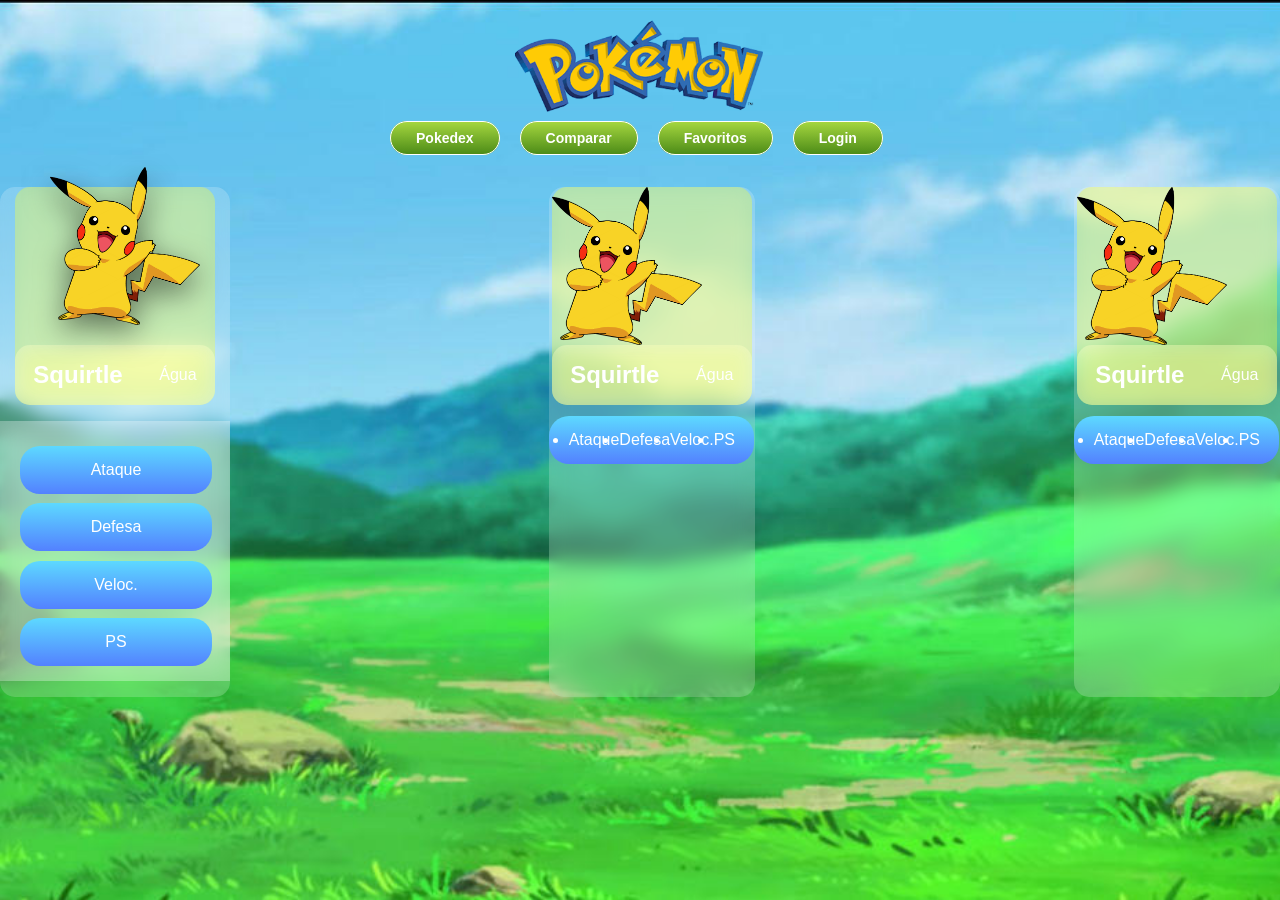
==== compare.html @ a5d7fc9e "LUCAS MARI" ====
<!DOCTYPE html>
<html lang="pt-BR">
<head>
    <meta charset="UTF-8">
    <meta name="viewport" content="width=device-width, initial-scale=1.0">
    <title>Compare</title>
    <link rel="stylesheet" href="style.css">
    <link rel="stylesheet" href="assets/css/compare.css">
</head>
<body>
    
    <header>
        <nav>
            <div class="logo">
                <img src="assets/logo-pokedex.png" alt="Logo" width="50%">
            </div>
            <ul>
                <li><a href="pokedex-main/mainpage.html" class="btn-nav">Pokedex</a></li>
                <li><a href="compare.html" class="btn-nav">Comparar</a></li>
                <li><a href="#" class="btn-nav">Favoritos</a></li>
                <li><a href="#" class="btn-nav">Login</a></li>
            </ul>
        </nav>
    </header>

    <section class="card-add-content">

<!--card 1-->
        <div class="card-add">
            <div class="card-add-head">
                <img class="card-img" src="assets/img/pikachu.png" alt="pikachu" width="150px">

                <div class="card-add-head-title">
                    <h2>Squirtle</h2>
                    <p>Água</p>
                </div>            
            </div>

            <ul class="card-add-info-content">
                <li class="card-add-info">Ataque</li>
                <li class="card-add-info">Defesa</li>
                <li class="card-add-info">Veloc.</li>
                <li class="card-add-info">PS</li>
            </ul>

        </div>

<!--card 2-->
        <div class="card-add">
            <div class="card-add-head">
                <img class="pokemon" src="assets/img/pikachu.png" alt="pikachu" width="150px">

                <div class="card-add-head-title">
                    <h2>Squirtle</h2>
                    <p>Água</p>
                </div>            
            </div>

            <ul class="card-add-info">
                <li>Ataque</li>
                <li>Defesa</li>
                <li>Veloc.</li>
                <li>PS</li>
            </ul>            
        </div>

<!--card 3-->
        <div class="card-add">
            <div class="card-add-head">
                <img src="assets/img/pikachu.png" alt="pikachu" width="150px">

                <div class="card-add-head-title">
                    <h2>Squirtle</h2>
                    <p>Água</p>
                </div>            
            </div>

            <ul class="card-add-info">
                <li>Ataque</li>
                <li>Defesa</li>
                <li>Veloc.</li>
                <li>PS</li>
            </ul>            
        </div>

    </section>

</body>
</html>
---- style.css ----
body {
    margin: 0;
    font-family: 'Arial', sans-serif;
    background: url('assets/background-pokedex.jpg') no-repeat center center fixed;
    background-size: cover;
    color: white;
}

header {
    display: flex;
    flex-direction: column;
    justify-content: center;
    align-items: center;
    padding: 20px 0px;
    width: 100%;
    position: relative; 
    z-index: 100;
}

.nav {
    display: flex;
    justify-content: center;
    width: 100%;    
}

.logo {
    width: 500px; 
    height: auto;
    margin-bottom: 15px;
    display: flex;
    justify-content: center;
}

nav ul {
    display: flex;
    flex-direction: row;
    list-style: none;
    gap: 20px; 
    margin: 0;
    padding: 0;
}

.btn-nav {
    text-decoration: none;
    color: white;
    background: linear-gradient(to bottom, #a5d63f, #4d8c18);
    padding: 8px 25px;
    border-radius: 20px;
    border: 1px solid #fff;
    font-weight: bold;
    font-size: 14px;
}

.btn-nav:hover {
    transform: scale(1.1); 
    filter: brightness(1.2);
    box-shadow: 0 6px 20px rgba(0, 0, 0, 0.4);
}

.hero-banner {
    display: flex;
    justify-content: space-between;
    align-items: center;
    background: rgba(255, 255, 255, 0.2);
    backdrop-filter: blur(10px);
    margin: 20px auto;
    width: 70%;
    border-radius: 50px;
    padding: 30px 40px;
    border: 1px solid rgba(255, 255, 255, 0.3);
    position: relative;
}

.hero-content h1 {
    flex: 1;
    font-size: 60px;
    line-height: 1.1;
    text-shadow: 2px 2px 4px rgba(0,0,0,0.5);
    margin-left: 10px;
    margin-top: 10px;
    margin-bottom: 20px;
    text-align: left;
}

.hero-content p {
    flex: 1;
    font-size: 20px;
    line-height: 1.1;
    text-shadow: 2px 2px 4px rgba(0,0,0,0.5);
    margin-left: 10px;
    margin-top: 10px;
    margin-bottom: 20px;
    text-align: left;
}

.hero-content span {
    color: #ffcb05;
    display: block;
}

.btn-start {
    border: 1px solid white;
    background: linear-gradient(to bottom, #a5d63f 0%, #4d8c18 100%);
    color: white; 
    padding: 15px 40px;
    border-radius: 30px; 
    font-weight: bold; 
    text-transform: uppercase; 
    font-size: 16px; 
    cursor: pointer; 
    box-shadow: 0 4px 15px rgba(0, 0, 0, 0.3);
}

.btn-start:hover {
    transform: scale(1.1); 
    filter: brightness(1.2);
    box-shadow: 0 6px 20px rgba(0, 0, 0, 0.4);
}

.hero-image img {
    width: 550px;
    position: absolute;
    bottom: -40px;
    right: 10px;
    filter: drop-shadow(5px 5px 15px rgba(0,0,0,0.5));
}

.destaques h2 {
    color: white; 
    font-family:Verdana, Geneva, Tahoma, sans-serif;
    font-size: 2rem; 
    font-weight: 1000; 
    text-align: left;
    margin-left: 200px;
    margin-top: 0px;
    margin-bottom: 5px;
    text-shadow: 2px 2px 4px rgba(0, 0, 0, 0.5);
    letter-spacing: 1px;
    padding: 40px 80px;
}

 .pokemon-container {
    display: flex;
    flex-direction: row;
    flex-wrap: nowrap;    
    overflow-x: hidden;   
    scroll-behavior: smooth;
    gap: 10px;        
    padding: 40px 10px 20px 10px; 
    width: 100%;
}

.pokemon-item {
    flex: 0 0 calc(33.333% - 7px); 
    min-width: 250px;
    position: relative;
    width: 250px;
    height: 180px;
    margin-bottom: 20px;
}

.pokemon-item .pokemon-over {
    width: 170px;
    position: absolute;
    top: -55px; 
    left: 50%;
    transform: translateX(-50%); 
    z-index: 10;
    filter: drop-shadow(0 10px 15px rgba(0, 0, 0, 0.526));
    transition: transform 0.3s ease;
}

.pokemon-card {
    position: absolute;
    bottom: 0;
    width: 100%;
    height: 100%;
    border-radius: 25px;
    overflow: hidden; 
    display: flex;
    flex-direction: column;
    justify-content: flex-end;
}

.card-info {
    background: rgba(255, 255, 255, 0.25);
    backdrop-filter: blur(12px);
    -webkit-backdrop-filter: blur(12px);
    padding: 15px 20px;
}

.nome-id-row {
    display: flex;
    justify-content: space-between;
    align-items: center;
    margin-bottom: 8px;
}

.nome-id-row h3 {
    margin: 0;
    color: white;
    font-size: 1.2rem;
    font-weight: bold;
}

.nome-id-row span {
    color: rgba(255, 255, 255, 0.7);
    font-size: 0.9rem;
}

.tipo-badge {
    background: rgba(239, 239, 239, 0.384);
    border-radius: 7px;
    padding: 3px 15px;
    color: white;
    font-size: 1rem;
    text-transform: lowercase;
}

.pokemon-item:hover .pokemon-over {
    transform: translateX(-50%) translateY(-5px) scale(1.05);
}

.carousel-container {
    position: relative;
    max-width: 1000px; 
    margin: 0 auto;
    display: flex;
    align-items: center;
    justify-content: center;
}

.pokemon-container {
    display: flex;
    flex-direction: row;
    flex-wrap: nowrap;
    overflow-x: hidden; 
    scroll-behavior: smooth;
    gap: 15px; 
    padding: 50px 10px 40px 10px; 
    width: 100%;
}

.pokemon-container::-webkit-scrollbar {
    display: none;
}
.pokemon-container {
    -ms-overflow-style: none;  
    scrollbar-width: none;  
}

.arrow-btn {
    position: absolute;
    top: 60%; 
    transform: translateY(-50%);
    background: rgba(255, 255, 255, 0.3); 
    backdrop-filter: blur(5px);
    -webkit-backdrop-filter: blur(5px);
    border: 1px solid rgba(255, 255, 255, 0.4);
    border-radius: 50%; 
    width: 45px;
    height: 45px;
    cursor: pointer;
    z-index: 1000;
    display: flex;
    align-items: center;
    justify-content: center;
    color: white;
    font-size: 18px;
    transition: all 0.3s ease;
    box-shadow: 0 4px 15px rgba(0, 0, 0, 0.2);
}

.arrow-btn:hover {
    background: rgba(255, 255, 255, 0.6);
    transform: translateY(-50%) scale(1.1); 
    color: #4d8c18; 
    box-shadow: 0 6px 20px rgba(0, 0, 0, 0.4);
}

.arrow-btn:active {
    transform: translateY(-50%) scale(0.95);
}

.arrow-btn.left {
    left: -55px; 
}

.arrow-btn.right {
    right: -55px; 
}

.bubbles-container {
    position: fixed;
    top: 0;
    left: 0;
    width: 100%;
    height: 100%;
    z-index: -1; 
    overflow: hidden;
    pointer-events: none; 
}

.bubble {
    position: absolute;
    bottom: -100px;
    background: rgba(255, 255, 255, 0.25); 
    border: 2px solid rgba(255, 255, 255, 0.4); 
    border-radius: 50%;
    box-shadow: inset 0 0 15px rgba(255, 255, 255, 0.5), 
                0 0 10px rgba(255, 255, 255, 0.2);
    animation: floatUp 10s infinite ease-in-out;
}

/* Adicionando o brilho (ponto de luz) dentro da bolha */
.bubble::after {
    content: "";
    position: absolute;
    top: 15%;
    left: 15%;
    width: 25%;
    height: 25%;
    background: rgba(255, 255, 255, 0.6); /* Brilho branco */
    border-radius: 50%;
    filter: blur(1px);
}

/* Criando variações de tamanho e posição para cada bolha */
.bubble:nth-child(1) { width: 40px; height: 40px; left: 10%; animation-duration: 8s; }
.bubble:nth-child(2) { width: 80px; height: 80px; left: 20%; animation-duration: 12s; animation-delay: 2s; }
.bubble:nth-child(3) { width: 50px; height: 50px; left: 35%; animation-duration: 10s; animation-delay: 4s; }
.bubble:nth-child(4) { width: 90px; height: 90px; left: 50%; animation-duration: 15s; }
.bubble:nth-child(5) { width: 30px; height: 30px; left: 65%; animation-duration: 7s; animation-delay: 1s; }
.bubble:nth-child(6) { width: 70px; height: 70px; left: 80%; animation-duration: 11s; animation-delay: 3s; }
.bubble:nth-child(7) { width: 45px; height: 45px; left: 90%; animation-duration: 9s; }
.bubble:nth-child(8) { width: 100px; height: 100px; left: 15%; animation-duration: 14s; animation-delay: 5s; }

/* A Animação de Flutuar */
@keyframes floatUp {
    0% {
        transform: translateY(0) translateX(0) scale(1);
        opacity: 0;
    }
    10% {
        opacity: 1;
    }
    50% {
        /* Oscilação lateral no meio do caminho */
        transform: translateY(-50vh) translateX(50px) scale(1.1);
    }
    100% {
        /* Sobe até o topo e desaparece */
        transform: translateY(-110vh) translateX(-20px) scale(1);
        opacity: 0;
    }
}

/* Container das Pokébolas (Fundo) */
.pokeballs-container {
    position: fixed;
    top: 0;
    left: 0;
    width: 100%;
    height: 100%;
    z-index: -2; /* Fica atrás das bolhas (-1) e do conteúdo */
    pointer-events: none;
    overflow: hidden;
}

/* Estilo Base da Pokébola */
.pokeball {
    position: absolute;
    background-image: url('assets/Pokebola.png');
    background-size: contain;
    background-repeat: no-repeat;
    z-index: -2;
    animation: floatPokeball 20s infinite linear;
}

.p-1 { width: 60px; height: 60px; top: 10%; right: 15%; opacity: 1; filter: blur(1px); animation-duration: 22s; }
.p-2 { width: 150px; height: 150px; bottom: 5%; left: 10%; opacity: 1; filter: blur(5px); animation-duration: 35s; }
.p-3 { width: 80px; height: 80px; top: 40%; left: 5%; opacity: 1; filter: blur(2px); animation-duration: 28s; }
.p-4 { width: 40px; height: 40px; top: 5%; left: 30%; opacity: 1; animation-duration: 15s; }
.p-5 { width: 90px; height: 90px; top: 25%; right: 5%; opacity: 1; filter: blur(3px); animation-duration: 32s; }
.p-6 { width: 70px; height: 70px; bottom: 20%; right: 10%; opacity: 1; filter: blur(1px); animation-duration: 20s; }
.p-7 { width: 50px; height: 50px; bottom: 15%; left: 45%; opacity: 1; animation-duration: 25s; }
.p-8 { width: 30px; height: 30px; top: 50%; right: 40%; opacity: 1; animation-duration: 12s; }

/* Animação de Movimento e Rotação */
@keyframes floatPokeball {
    0% {
        transform: translate(0, 0) rotate(0deg);
    }
    33% {
        transform: translate(30px, -50px) rotate(120deg);
    }
    66% {
        transform: translate(-20px, -20px) rotate(240deg);
    }
    100% {
        transform: translate(0, 0) rotate(360deg);
    }
}
---- assets/css/compare.css ----
.card-add-content{
    display: flex;
    min-width: 100px;
    min-height: 200px;
    justify-content: space-between;
    justify-self: center;
    gap: 50px;
}

.card-add{
    background: rgba(255, 255, 255, 0.2);
    backdrop-filter: blur(10px);
    min-width: 200px;
    border-radius: 15px;
    margin-top: 20px;
    display: flex;
    flex-direction: column;
    align-items: center;
}

.card-add-head{
    display: flex;
    flex-direction: column;
    min-width: 200px;
    min-height: 150px;
    max-height: 50%;
    border-radius: 15px;
    background: rgba(243, 255, 21, 0.3);
    backdrop-filter: blur(10px);
    
}

.card-img {
    flex: 0 0 calc(33.333% - 7px); 
    position: relative;
    top: -20px; 
    left:110px;
    transform: translateX(-50%); 
    z-index: 10;
    filter: drop-shadow(0 10px 15px rgba(0, 0, 0, 0.526));
    transition: transform 0.3s ease;
}

.card-add-head-title{
    background: rgba(255, 255, 255, 0.3);
    backdrop-filter: blur(10px);
    border-radius: 15px;
    max-height: 60px;
    display: flex;
    justify-content: space-around;
    align-items: center;
}
.card-add-info-content{
    background: rgba(255, 255, 255, 0.25);
    backdrop-filter: blur(12px);
    -webkit-backdrop-filter: blur(12px);
    padding: 15px 20px;
}

.card-add-info{
    display: flex;
    justify-content: center;
    margin-top: 5%;
    padding: 15px 20px;
    background: linear-gradient(#5dd9ff, #5381ff);
    width: 80%;
    min-width: 150px;
    border-radius: 20px;
}
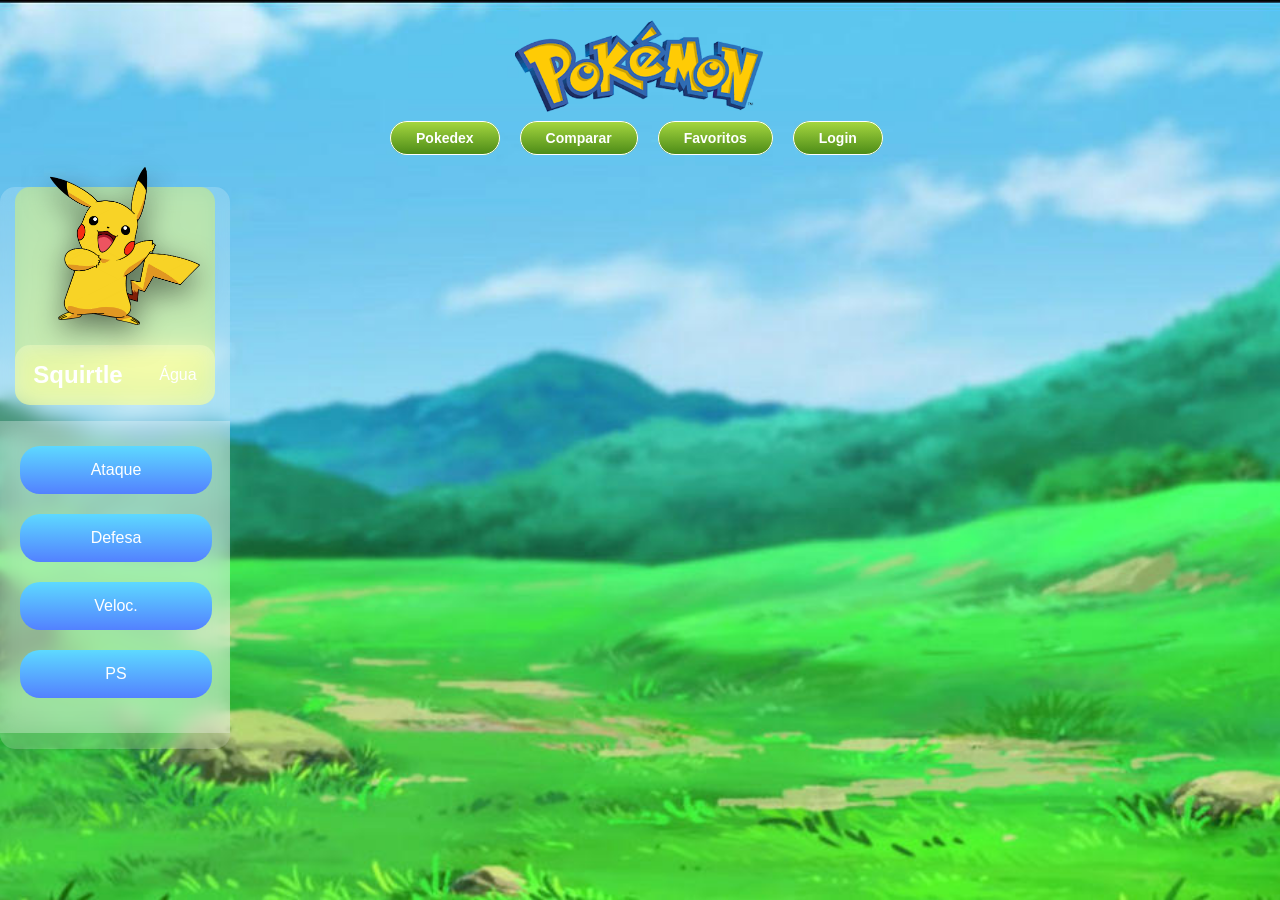
==== commit b334fa5b: "Merge branch 'main' of https://github.com/marifzf/POKEDEX" ====
--- a/compare.html
+++ b/compare.html
@@ -45,7 +45,7 @@
 
         </div>
 
-<!--card 2-->
+<!--card 2
         <div class="card-add">
             <div class="card-add-head">
                 <img class="pokemon" src="assets/img/pikachu.png" alt="pikachu" width="150px">
@@ -56,15 +56,15 @@
                 </div>            
             </div>
 
-            <ul class="card-add-info">
-                <li>Ataque</li>
-                <li>Defesa</li>
-                <li>Veloc.</li>
-                <li>PS</li>
+            <ul class="card-add-info-content">
+                <li class="card-add-info">Ataque</li>
+                <li class="card-add-info">Defesa</li>
+                <li class="card-add-info">Veloc.</li>
+                <li class="card-add-info">PS</li>
             </ul>            
         </div>
 
-<!--card 3-->
+card 3
         <div class="card-add">
             <div class="card-add-head">
                 <img src="assets/img/pikachu.png" alt="pikachu" width="150px">
@@ -75,13 +75,14 @@
                 </div>            
             </div>
 
-            <ul class="card-add-info">
-                <li>Ataque</li>
-                <li>Defesa</li>
-                <li>Veloc.</li>
-                <li>PS</li>
+            <ul class="card-add-info-content">
+                <li class="card-add-info">Ataque</li>
+                <li class="card-add-info">Defesa</li>
+                <li class="card-add-info">Veloc.</li>
+                <li class="card-add-info">PS</li>
             </ul>            
         </div>
+    -->
 
     </section>
 
--- a/assets/css/compare.css
+++ b/assets/css/compare.css
@@ -45,6 +45,7 @@
     background: rgba(255, 255, 255, 0.3);
     backdrop-filter: blur(10px);
     border-radius: 15px;
+    bottom: auto;
     max-height: 60px;
     display: flex;
     justify-content: space-around;
@@ -66,4 +67,9 @@
     width: 80%;
     min-width: 150px;
     border-radius: 20px;
+    margin-bottom: 20px;
+}
+
+.pokemon{
+    margin-top: -20px;
 }
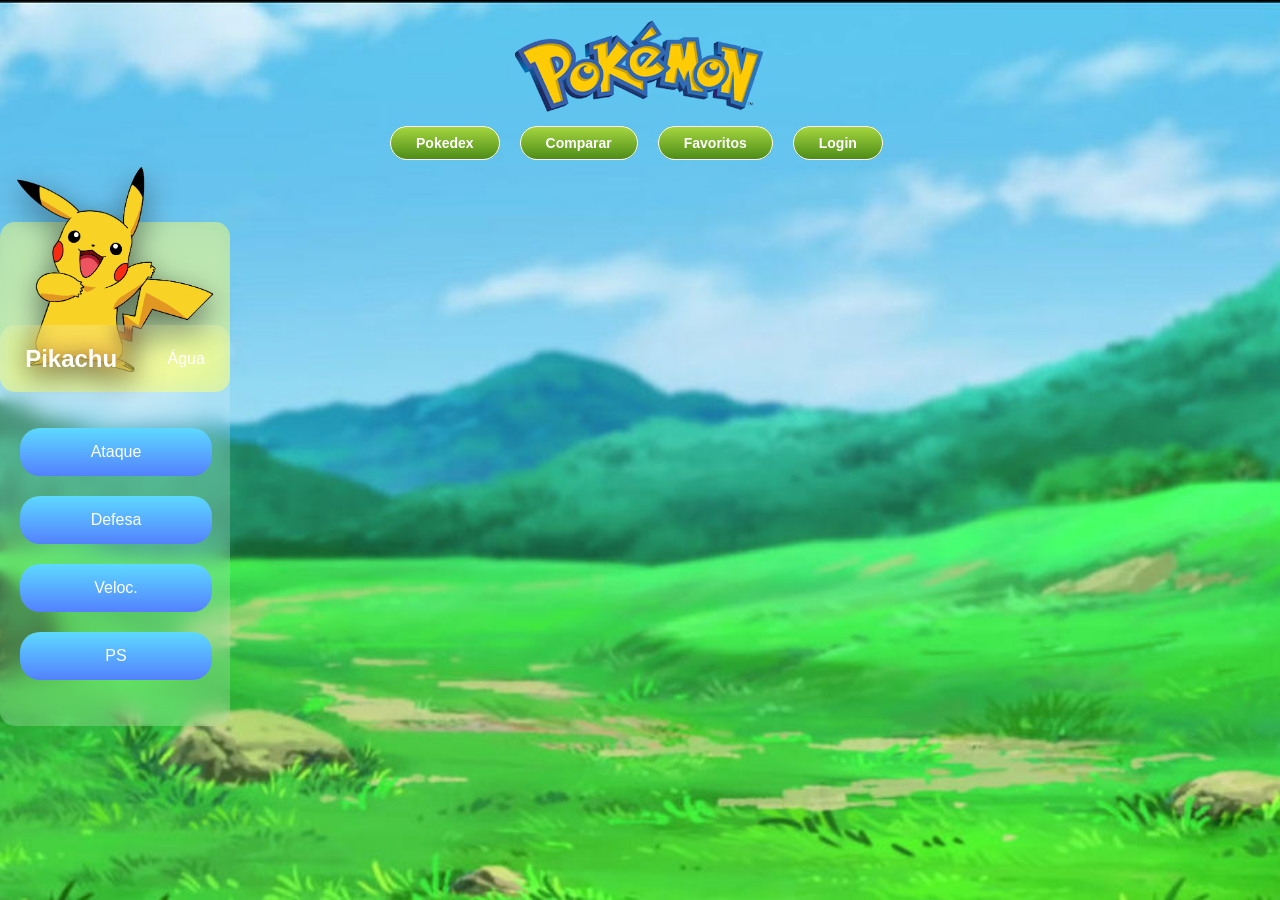
==== commit bdd280cd: "Update card details in compare.html: change Pokémon name from Squirtle to Pikachu and remove width a" ====
--- a/compare.html
+++ b/compare.html
@@ -28,10 +28,10 @@
 <!--card 1-->
         <div class="card-add">
             <div class="card-add-head">
-                <img class="card-img" src="assets/img/pikachu.png" alt="pikachu" width="150px">
+                <img class="card-img" src="assets/img/pikachu.png" alt="pikachu">
 
                 <div class="card-add-head-title">
-                    <h2>Squirtle</h2>
+                    <h2>Pikachu</h2>
                     <p>Água</p>
                 </div>            
             </div>
--- a/assets/css/compare.css
+++ b/assets/css/compare.css
@@ -1,10 +1,10 @@
 .card-add-content{
+    margin-top: 30px;
     display: flex;
     min-width: 100px;
     min-height: 200px;
     justify-content: space-between;
     justify-self: center;
-    gap: 50px;
 }
 
 .card-add{
@@ -19,11 +19,12 @@
 }
 
 .card-add-head{
+    position: relative;
     display: flex;
     flex-direction: column;
     min-width: 200px;
-    min-height: 150px;
-    max-height: 50%;
+    height: 170px;
+    width: 100%;
     border-radius: 15px;
     background: rgba(243, 255, 21, 0.3);
     backdrop-filter: blur(10px);
@@ -31,31 +32,31 @@
 }
 
 .card-img {
+    position: absolute;
+    bottom: 20px;
     flex: 0 0 calc(33.333% - 7px); 
-    position: relative;
-    top: -20px; 
-    left:110px;
-    transform: translateX(-50%); 
+    left:50%;
+    transform: translateX(-50%);    
+    width: 85%;
     z-index: 10;
     filter: drop-shadow(0 10px 15px rgba(0, 0, 0, 0.526));
     transition: transform 0.3s ease;
 }
 
 .card-add-head-title{
-    background: rgba(255, 255, 255, 0.3);
+    position: absolute;
+    bottom: 0px;
+    z-index: 20;
+    background: rgba(255, 255, 255, 0.2);
     backdrop-filter: blur(10px);
     border-radius: 15px;
-    bottom: auto;
-    max-height: 60px;
+    width: 100%;
     display: flex;
     justify-content: space-around;
     align-items: center;
 }
 .card-add-info-content{
-    background: rgba(255, 255, 255, 0.25);
-    backdrop-filter: blur(12px);
-    -webkit-backdrop-filter: blur(12px);
-    padding: 15px 20px;
+    padding: 10px 20px;
 }
 
 .card-add-info{
@@ -72,4 +73,133 @@
 
 .pokemon{
     margin-top: -20px;
+}
+
+
+/* CONTAINER PRINCIPAL */
+.container {
+  width: 90%;
+  max-width: 1200px;
+  text-align: center;
+}
+
+/* LOGO */
+.logo {
+  font-size: 48px;
+  font-weight: bold;
+  color: #ffcb05;
+  text-shadow: 2px 2px #2a75bb;
+  margin-bottom: 20px;
+}
+
+/* MENU */
+.menu {
+  display: flex;
+  justify-content: center;
+  gap: 15px;
+  margin-bottom: 30px;
+}
+
+.menu button {
+  background: linear-gradient(145deg, #7ed957, #4caf50);
+  border: none;
+  padding: 10px 20px;
+  border-radius: 20px;
+  color: white;
+  cursor: pointer;
+  font-weight: bold;
+  box-shadow: 0 4px 10px rgba(0,0,0,0.2);
+  transition: 0.3s;
+}
+
+.menu button:hover {
+  transform: scale(1.05);
+}
+
+/* GRID DE CARDS */
+.cards {
+  display: flex;
+  gap: 20px;
+  justify-content: center;
+}
+
+/* CARD BASE */
+.card {
+  width: 250px;
+  height: 400px;
+  border-radius: 20px;
+  backdrop-filter: blur(10px);
+  background: rgba(255, 255, 255, 0.2);
+  box-shadow: 0 8px 30px rgba(0,0,0,0.2);
+  padding: 15px;
+  position: relative;
+  display: flex;
+  flex-direction: column;
+  justify-content: space-between;
+}
+
+/* CARD TRANSPARENTE (VAZIO) */
+.card.empty {
+  justify-content: center;
+  align-items: center;
+}
+
+.card.empty::before {
+  content: "+";
+  font-size: 50px;
+  color: rgba(255,255,255,0.6);
+}
+
+/* HEADER DO POKEMON */
+.pokemon-header {
+  display: flex;
+  align-items: center;
+  gap: 10px;
+}
+
+.pokemon-header img {
+  width: 80px;
+}
+
+.pokemon-info {
+  text-align: left;
+}
+
+.pokemon-info h3 {
+  color: white;
+}
+
+.type {
+  background: rgba(0,0,0,0.3);
+  padding: 3px 10px;
+  border-radius: 10px;
+  font-size: 12px;
+  color: white;
+}
+
+/* STATS */
+.stats {
+  display: flex;
+  flex-direction: column;
+  gap: 10px;
+}
+
+.stat {
+  background: linear-gradient(145deg, #00c6ff, #0072ff);
+  padding: 8px;
+  border-radius: 20px;
+  color: white;
+  font-size: 14px;
+  display: flex;
+  justify-content: space-between;
+}
+
+/* EFEITO DE VIDRO */
+.card::after {
+  content: "";
+  position: absolute;
+  inset: 0;
+  border-radius: 20px;
+  background: rgba(255,255,255,0.1);
+  pointer-events: none;
 }
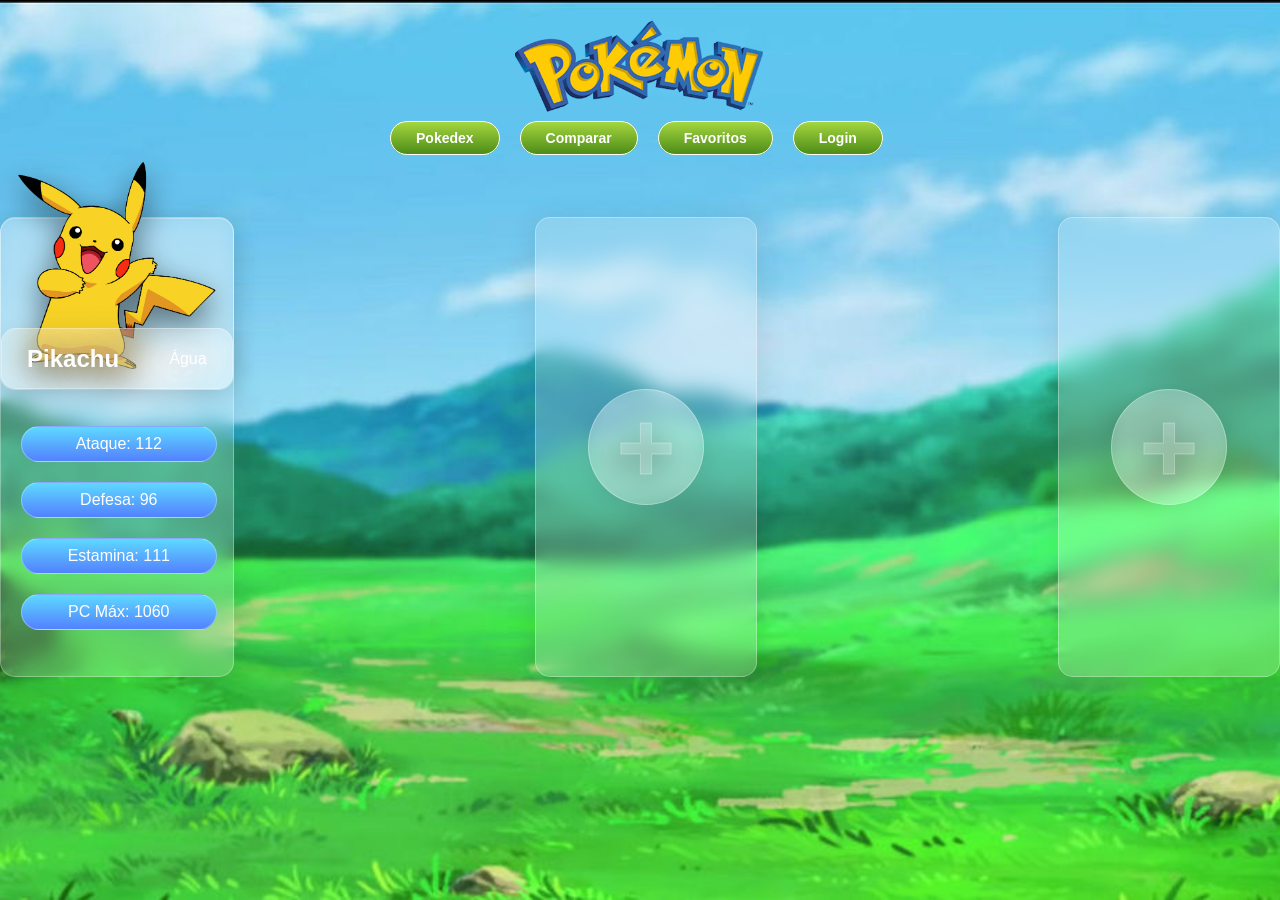
==== commit 2fb90f22: "ajustado cards" ====
--- a/compare.html
+++ b/compare.html
@@ -37,52 +37,29 @@
             </div>
 
             <ul class="card-add-info-content">
-                <li class="card-add-info">Ataque</li>
-                <li class="card-add-info">Defesa</li>
-                <li class="card-add-info">Veloc.</li>
-                <li class="card-add-info">PS</li>
+                <li class="card-add-info">Ataque: 112</li>
+                <li class="card-add-info">Defesa: 96</li>
+                <li class="card-add-info">Estamina: 111</li>
+                <li class="card-add-info">PC Máx: 1060</li>
             </ul>
 
         </div>
 
-<!--card 2
-        <div class="card-add">
-            <div class="card-add-head">
-                <img class="pokemon" src="assets/img/pikachu.png" alt="pikachu" width="150px">
-
-                <div class="card-add-head-title">
-                    <h2>Squirtle</h2>
-                    <p>Água</p>
-                </div>            
+<!--card 2-->
+        <div class="card-add-empty">
+            <div class="card-add-empty-circle">
+                <h1>+</h1>                         
             </div>
-
-            <ul class="card-add-info-content">
-                <li class="card-add-info">Ataque</li>
-                <li class="card-add-info">Defesa</li>
-                <li class="card-add-info">Veloc.</li>
-                <li class="card-add-info">PS</li>
-            </ul>            
         </div>
 
-card 3
-        <div class="card-add">
-            <div class="card-add-head">
-                <img src="assets/img/pikachu.png" alt="pikachu" width="150px">
+<!--card 3-->
+        <div class="card-add-empty">
+            <div class="card-add-empty-circle">
+                <h1>+</h1>                          
+            </div>
+        </div>
 
-                <div class="card-add-head-title">
-                    <h2>Squirtle</h2>
-                    <p>Água</p>
-                </div>            
-            </div>
 
-            <ul class="card-add-info-content">
-                <li class="card-add-info">Ataque</li>
-                <li class="card-add-info">Defesa</li>
-                <li class="card-add-info">Veloc.</li>
-                <li class="card-add-info">PS</li>
-            </ul>            
-        </div>
-    -->
 
     </section>
 
--- a/assets/css/compare.css
+++ b/assets/css/compare.css
@@ -4,13 +4,17 @@
     min-width: 100px;
     min-height: 200px;
     justify-content: space-between;
-    justify-self: center;
+    justify-self:center;
+    gap: 8%;
 }
 
 .card-add{
     background: rgba(255, 255, 255, 0.2);
     backdrop-filter: blur(10px);
-    min-width: 200px;
+    -webkit-backdrop-filter: blur(10px);
+    border: 1px solid rgba(255, 255, 255, 0.3);
+    box-shadow: 0 4px 30px rgba(0, 0, 0, 0.1);
+    min-width: 220px;
     border-radius: 15px;
     margin-top: 20px;
     display: flex;
@@ -26,8 +30,11 @@
     height: 170px;
     width: 100%;
     border-radius: 15px;
-    background: rgba(243, 255, 21, 0.3);
+    background: rgba(255, 255, 255, 0.1);
     backdrop-filter: blur(10px);
+    -webkit-backdrop-filter: blur(10px);
+    border: 1px solid rgba(255, 255, 255, 0.3);
+    box-shadow: 0 4px 30px rgba(0, 0, 0, 0.1);
     
 }
 
@@ -47,13 +54,18 @@
     position: absolute;
     bottom: 0px;
     z-index: 20;
-    background: rgba(255, 255, 255, 0.2);
-    backdrop-filter: blur(10px);
+    background: rgba(255, 255, 255, 0.3);
+    backdrop-filter: blur(20px);
+    -webkit-backdrop-filter: blur(20px);
+    border: 1px solid rgba(255, 255, 255, 0.3);
+    box-shadow: 0 4px 30px rgba(0, 0, 0, 0.1);
     border-radius: 15px;
-    width: 100%;
+    width: 99%;
+    height: 35%;
     display: flex;
     justify-content: space-around;
     align-items: center;
+    text-shadow: 0 4px 30px rgba(0, 0, 0, 0.4);
 }
 .card-add-info-content{
     padding: 10px 20px;
@@ -63,143 +75,46 @@
     display: flex;
     justify-content: center;
     margin-top: 5%;
-    padding: 15px 20px;
+    padding: 8px 20px;
     background: linear-gradient(#5dd9ff, #5381ff);
+    border: 1px solid rgba(255, 255, 255, 0.3);
     width: 80%;
     min-width: 150px;
     border-radius: 20px;
     margin-bottom: 20px;
 }
 
-.pokemon{
-    margin-top: -20px;
+.card-add-empty{
+    background: rgba(255, 255, 255, 0.2);
+    backdrop-filter: blur(10px);
+    -webkit-backdrop-filter: blur(10px);
+    border: 1px solid rgba(255, 255, 255, 0.3);
+    box-shadow: 0 4px 30px rgba(0, 0, 0, 0.1);
+    min-width: 220px;
+    border-radius: 15px;
+    margin-top: 20px;
+    display: flex;
+    align-items: center;
+    justify-content: center;
 }
 
-
-/* CONTAINER PRINCIPAL */
-.container {
-  width: 90%;
-  max-width: 1200px;
-  text-align: center;
+.card-add-empty-circle{
+    background: rgba(255, 255, 255, 0.2);
+    backdrop-filter: blur(10px);
+    -webkit-backdrop-filter: blur(10px);
+    border: 1px solid rgba(255, 255, 255, 0.3);
+    box-shadow: 0 4px 30px rgba(0, 0, 0, 0.1);
+    height: 25%;
+    aspect-ratio: 1 / 1;
+    border-radius: 50%;
+    display: flex;
+    align-items: center;
+    justify-content: center;
 }
 
-/* LOGO */
-.logo {
-  font-size: 48px;
-  font-weight: bold;
-  color: #ffcb05;
-  text-shadow: 2px 2px #2a75bb;
-  margin-bottom: 20px;
-}
-
-/* MENU */
-.menu {
-  display: flex;
-  justify-content: center;
-  gap: 15px;
-  margin-bottom: 30px;
-}
-
-.menu button {
-  background: linear-gradient(145deg, #7ed957, #4caf50);
-  border: none;
-  padding: 10px 20px;
-  border-radius: 20px;
-  color: white;
-  cursor: pointer;
-  font-weight: bold;
-  box-shadow: 0 4px 10px rgba(0,0,0,0.2);
-  transition: 0.3s;
-}
-
-.menu button:hover {
-  transform: scale(1.05);
-}
-
-/* GRID DE CARDS */
-.cards {
-  display: flex;
-  gap: 20px;
-  justify-content: center;
-}
-
-/* CARD BASE */
-.card {
-  width: 250px;
-  height: 400px;
-  border-radius: 20px;
-  backdrop-filter: blur(10px);
-  background: rgba(255, 255, 255, 0.2);
-  box-shadow: 0 8px 30px rgba(0,0,0,0.2);
-  padding: 15px;
-  position: relative;
-  display: flex;
-  flex-direction: column;
-  justify-content: space-between;
-}
-
-/* CARD TRANSPARENTE (VAZIO) */
-.card.empty {
-  justify-content: center;
-  align-items: center;
-}
-
-.card.empty::before {
-  content: "+";
-  font-size: 50px;
-  color: rgba(255,255,255,0.6);
-}
-
-/* HEADER DO POKEMON */
-.pokemon-header {
-  display: flex;
-  align-items: center;
-  gap: 10px;
-}
-
-.pokemon-header img {
-  width: 80px;
-}
-
-.pokemon-info {
-  text-align: left;
-}
-
-.pokemon-info h3 {
-  color: white;
-}
-
-.type {
-  background: rgba(0,0,0,0.3);
-  padding: 3px 10px;
-  border-radius: 10px;
-  font-size: 12px;
-  color: white;
-}
-
-/* STATS */
-.stats {
-  display: flex;
-  flex-direction: column;
-  gap: 10px;
-}
-
-.stat {
-  background: linear-gradient(145deg, #00c6ff, #0072ff);
-  padding: 8px;
-  border-radius: 20px;
-  color: white;
-  font-size: 14px;
-  display: flex;
-  justify-content: space-between;
-}
-
-/* EFEITO DE VIDRO */
-.card::after {
-  content: "";
-  position: absolute;
-  inset: 0;
-  border-radius: 20px;
-  background: rgba(255,255,255,0.1);
-  pointer-events: none;
+.card-add-empty-circle h1{
+  text-shadow: 0 6px 30px rgba(0, 0, 0, 0.3);
+  font-size: 100px;
+  color: rgba(255, 255, 255, 0.2);
+  -webkit-text-stroke: 1px rgba(255, 255, 255, 0.3);  
 }
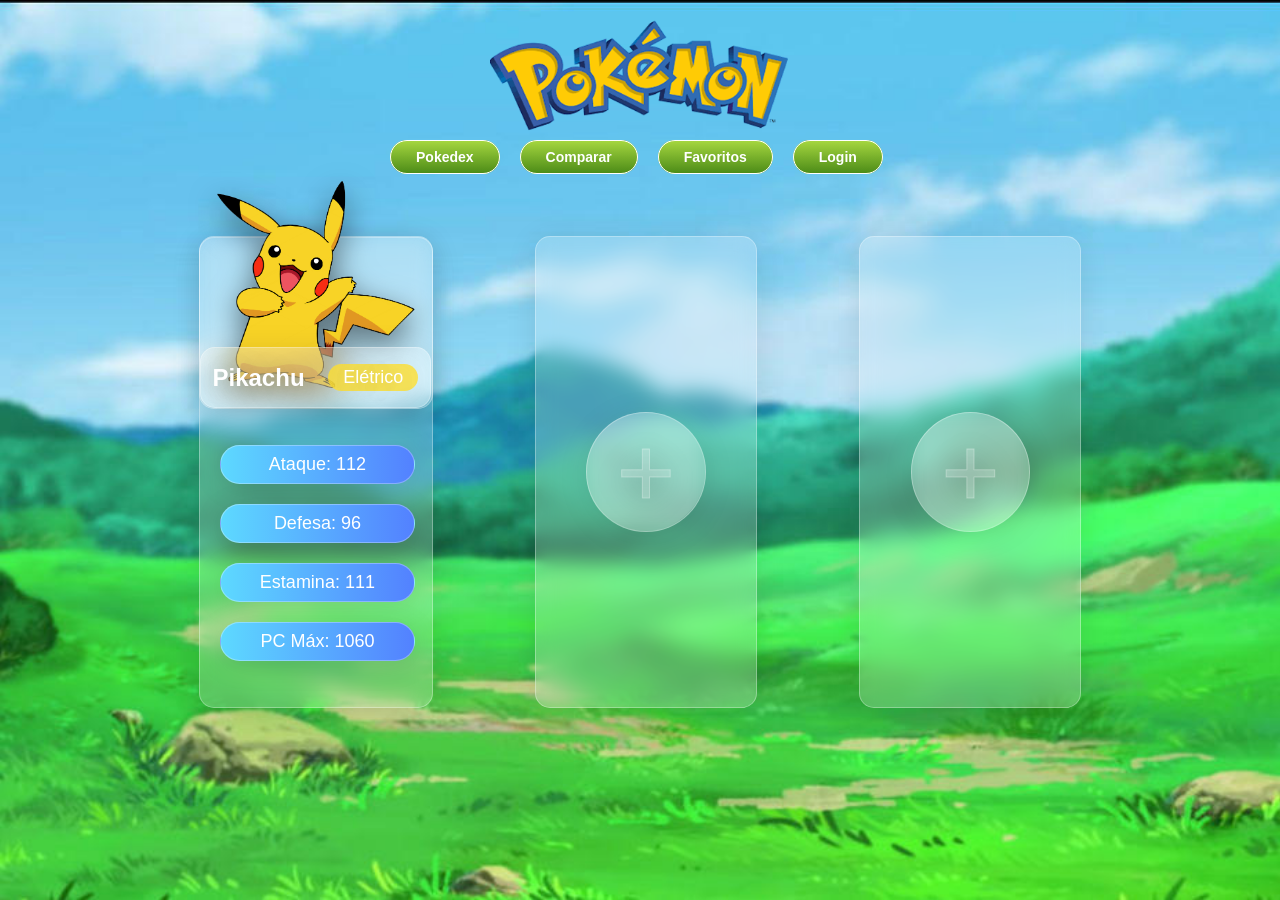
==== commit da2b6ec9: "alteracoes compare" ====
--- a/compare.html
+++ b/compare.html
@@ -12,7 +12,7 @@
     <header>
         <nav>
             <div class="logo">
-                <img src="assets/logo-pokedex.png" alt="Logo" width="50%">
+                <img src="assets/logo-pokedex.png" alt="Logo" width="60%">
             </div>
             <ul>
                 <li><a href="pokedex-main/mainpage.html" class="btn-nav">Pokedex</a></li>
@@ -32,7 +32,7 @@
 
                 <div class="card-add-head-title">
                     <h2>Pikachu</h2>
-                    <p>Água</p>
+                    <p>Elétrico</p>
                 </div>            
             </div>
 
--- a/assets/css/compare.css
+++ b/assets/css/compare.css
@@ -4,6 +4,7 @@
     min-width: 100px;
     min-height: 200px;
     justify-content: space-between;
+    justify-content: center;
     justify-self:center;
     gap: 8%;
 }
@@ -67,6 +68,14 @@
     align-items: center;
     text-shadow: 0 4px 30px rgba(0, 0, 0, 0.4);
 }
+
+.card-add-head-title p{
+  background: rgba(255, 224, 49, 0.8);
+  padding: 3px 15px;
+  border-radius: 15px;
+  font-size: large;
+}
+
 .card-add-info-content{
     padding: 10px 20px;
 }
@@ -76,12 +85,14 @@
     justify-content: center;
     margin-top: 5%;
     padding: 8px 20px;
-    background: linear-gradient(#5dd9ff, #5381ff);
+    background: linear-gradient(90deg, #5dd9ff, #5381ff);
     border: 1px solid rgba(255, 255, 255, 0.3);
     width: 80%;
     min-width: 150px;
     border-radius: 20px;
     margin-bottom: 20px;
+    box-shadow: 0 4px 30px rgba(0, 0, 0, 0.1);
+    font-size: large;
 }
 
 .card-add-empty{
@@ -115,6 +126,8 @@
 .card-add-empty-circle h1{
   text-shadow: 0 6px 30px rgba(0, 0, 0, 0.3);
   font-size: 100px;
+  font-weight: 100;
+  font-variant-caps: small-caps;
   color: rgba(255, 255, 255, 0.2);
-  -webkit-text-stroke: 1px rgba(255, 255, 255, 0.3);  
+  -webkit-text-stroke: 1px rgba(255, 255, 255, 0.3);
 }
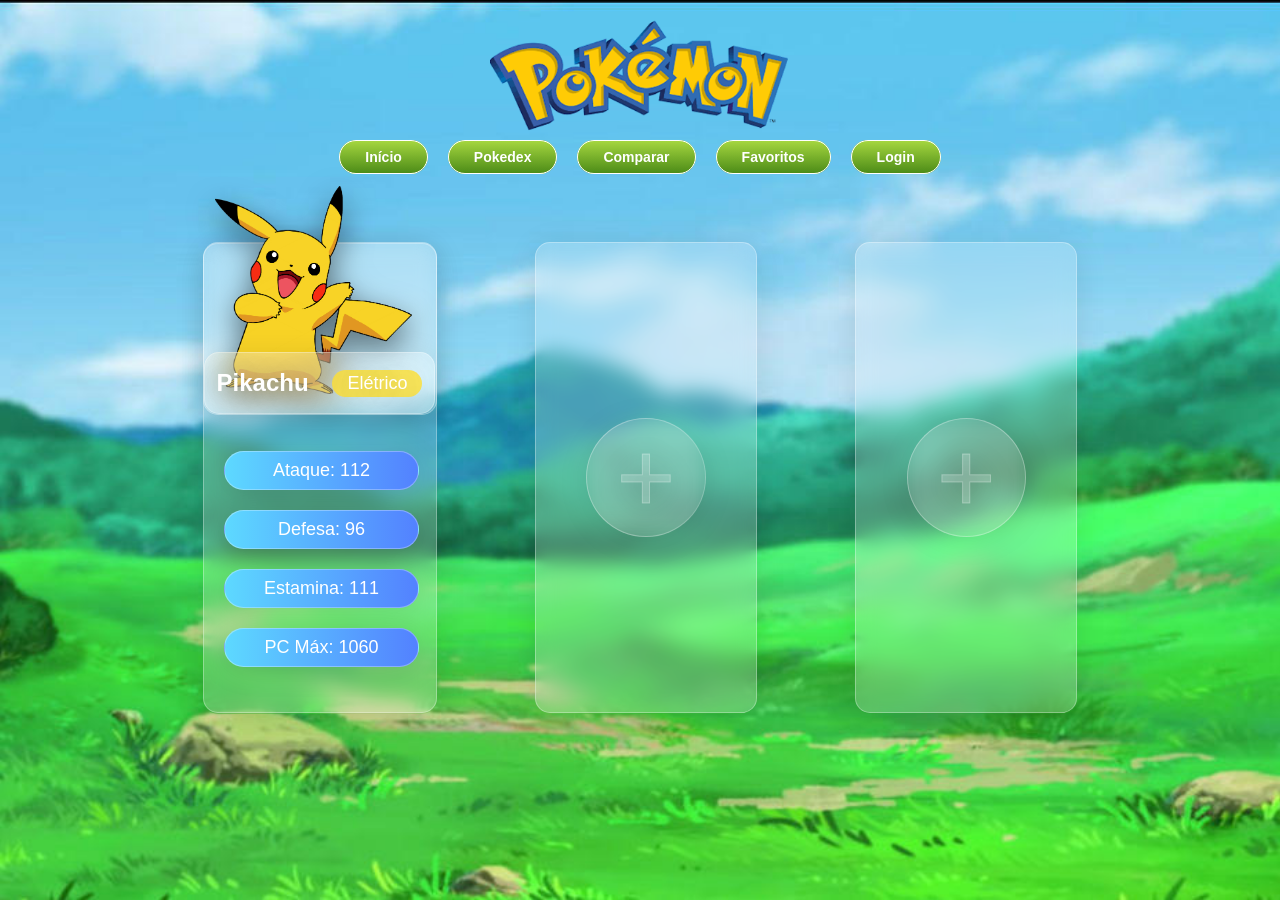
==== commit ec587357: "adicionado efeito de hover" ====
--- a/compare.html
+++ b/compare.html
@@ -15,6 +15,7 @@
                 <img src="assets/logo-pokedex.png" alt="Logo" width="60%">
             </div>
             <ul>
+                <li><a href="index.html" class="btn-nav">Início</a></li>
                 <li><a href="pokedex-main/mainpage.html" class="btn-nav">Pokedex</a></li>
                 <li><a href="compare.html" class="btn-nav">Comparar</a></li>
                 <li><a href="#" class="btn-nav">Favoritos</a></li>
--- a/assets/css/compare.css
+++ b/assets/css/compare.css
@@ -1,3 +1,9 @@
+nav {
+    display: flex;
+    flex-direction: column;
+    align-items: center;
+}
+
 .card-add-content{
     margin-top: 30px;
     display: flex;
@@ -7,6 +13,8 @@
     justify-content: center;
     justify-self:center;
     gap: 8%;
+    padding: 2%;
+    animation: slideUp 0.3s ease forwards;
 }
 
 .card-add{
@@ -16,11 +24,18 @@
     border: 1px solid rgba(255, 255, 255, 0.3);
     box-shadow: 0 4px 30px rgba(0, 0, 0, 0.1);
     min-width: 220px;
-    border-radius: 15px;
-    margin-top: 20px;
+    border-radius: 15px; 
     display: flex;
     flex-direction: column;
     align-items: center;
+
+    transition: transform 0.3s ease;
+    
+}
+
+.card-add:hover{
+    transform: scale(1.05);
+    
 }
 
 .card-add-head{
@@ -43,12 +58,22 @@
     position: absolute;
     bottom: 20px;
     flex: 0 0 calc(33.333% - 7px); 
-    left:50%;
-    transform: translateX(-50%);    
+    left: 5%;   
     width: 85%;
     z-index: 10;
     filter: drop-shadow(0 10px 15px rgba(0, 0, 0, 0.526));
-    transition: transform 0.3s ease;
+    animation: slideUp 0.6s ease forwards;
+}
+
+@keyframes slideUp {
+    from {
+        transform: translate(0%, -30%);
+        opacity: 0;
+    }
+    to {
+        transform: translate(0%, 0%);
+        opacity: 1;
+    }
 }
 
 .card-add-head-title{
@@ -93,8 +118,8 @@
     margin-bottom: 20px;
     box-shadow: 0 4px 30px rgba(0, 0, 0, 0.1);
     font-size: large;
+    animation: slideUp 0.8s ease forwards;
 }
-
 .card-add-empty{
     background: rgba(255, 255, 255, 0.2);
     backdrop-filter: blur(10px);
@@ -103,14 +128,20 @@
     box-shadow: 0 4px 30px rgba(0, 0, 0, 0.1);
     min-width: 220px;
     border-radius: 15px;
-    margin-top: 20px;
     display: flex;
     align-items: center;
     justify-content: center;
+
+    transition: transform 0.3s ease;
+    
+}
+
+.card-add-empty:hover{
+    transform: scale(1.05);
 }
 
 .card-add-empty-circle{
-    background: rgba(255, 255, 255, 0.2);
+    background: rgba(129, 129, 129, 0.1);
     backdrop-filter: blur(10px);
     -webkit-backdrop-filter: blur(10px);
     border: 1px solid rgba(255, 255, 255, 0.3);
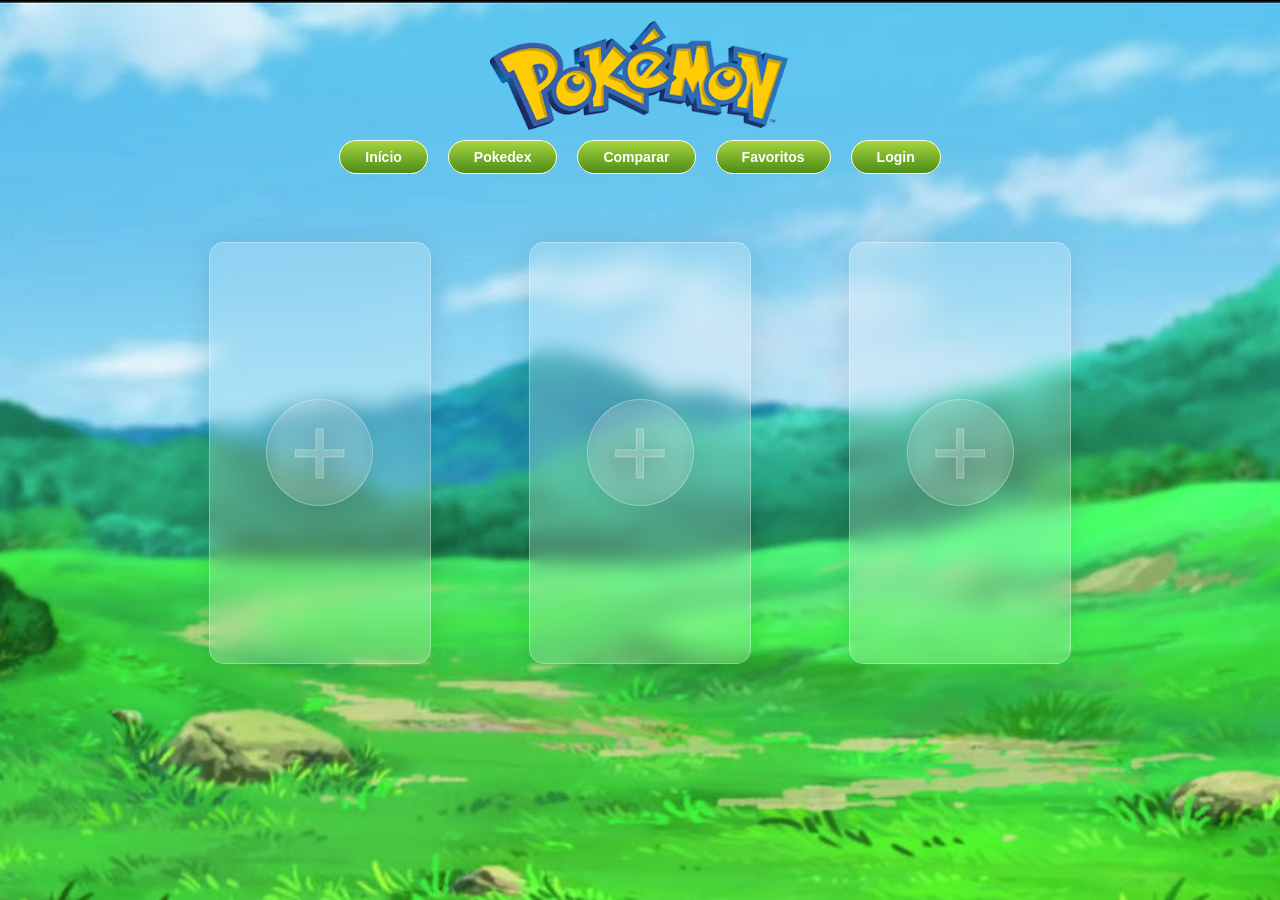
==== commit 2dc4f416: "Criado javascript para substituir cards" ====
--- a/compare.html
+++ b/compare.html
@@ -3,7 +3,7 @@
 <head>
     <meta charset="UTF-8">
     <meta name="viewport" content="width=device-width, initial-scale=1.0">
-    <title>Compare</title>
+    <title>Compare Pokémons</title>
     <link rel="stylesheet" href="style.css">
     <link rel="stylesheet" href="assets/css/compare.css">
 </head>
@@ -27,6 +27,27 @@
     <section class="card-add-content">
 
 <!--card 1-->
+        <div class="card-add-empty" id="card1" onclick="addCard1()">
+            <div class="card-add-empty-circle">
+                <h1>+</h1>                         
+            </div>
+        </div>
+
+<!--card 2-->
+        <div class="card-add-empty" id="card2" onclick="addCard2()">
+            <div class="card-add-empty-circle">
+                <h1>+</h1>                         
+            </div>
+        </div>
+
+<!--card 3-->
+        <div class="card-add-empty" id="card3" onclick="addCard3()">
+            <div class="card-add-empty-circle">
+                <h1>+</h1>                          
+            </div>
+        </div>
+
+<!--card 1 exemplo
         <div class="card-add">
             <div class="card-add-head">
                 <img class="card-img" src="assets/img/pikachu.png" alt="pikachu">
@@ -45,24 +66,11 @@
             </ul>
 
         </div>
-
-<!--card 2-->
-        <div class="card-add-empty">
-            <div class="card-add-empty-circle">
-                <h1>+</h1>                         
-            </div>
-        </div>
-
-<!--card 3-->
-        <div class="card-add-empty">
-            <div class="card-add-empty-circle">
-                <h1>+</h1>                          
-            </div>
-        </div>
-
-
+-->
 
     </section>
 
+    <script src="assets/js/compare.js"></script>
+
 </body>
 </html>
--- a/assets/css/compare.css
+++ b/assets/css/compare.css
@@ -18,23 +18,10 @@
 }
 
 .card-add{
-    background: rgba(255, 255, 255, 0.2);
-    backdrop-filter: blur(10px);
-    -webkit-backdrop-filter: blur(10px);
-    border: 1px solid rgba(255, 255, 255, 0.3);
-    box-shadow: 0 4px 30px rgba(0, 0, 0, 0.1);
-    min-width: 220px;
-    border-radius: 15px; 
+    width: 100%;
+    height: 100%;
     display: flex;
     flex-direction: column;
-    align-items: center;
-
-    transition: transform 0.3s ease;
-    
-}
-
-.card-add:hover{
-    transform: scale(1.05);
     
 }
 
@@ -42,8 +29,7 @@
     position: relative;
     display: flex;
     flex-direction: column;
-    min-width: 200px;
-    height: 170px;
+    height: 40%;
     width: 100%;
     border-radius: 15px;
     background: rgba(255, 255, 255, 0.1);
@@ -102,26 +88,29 @@
 }
 
 .card-add-info-content{
-    padding: 10px 20px;
+    width: 90%;
+    height: 60%;
+    display: flex;
+    flex-direction: column;
+    justify-content: space-around;
+    align-self: center;
 }
 
 .card-add-info{
     display: flex;
     justify-content: center;
-    margin-top: 5%;
-    padding: 8px 20px;
+    padding: 8px 10px;
     background: linear-gradient(90deg, #5dd9ff, #5381ff);
     border: 1px solid rgba(255, 255, 255, 0.3);
-    width: 80%;
-    min-width: 150px;
     border-radius: 20px;
-    margin-bottom: 20px;
     box-shadow: 0 4px 30px rgba(0, 0, 0, 0.1);
     font-size: large;
     animation: slideUp 0.8s ease forwards;
 }
+
 .card-add-empty{
     background: rgba(255, 255, 255, 0.2);
+    height: 420px;
     backdrop-filter: blur(10px);
     -webkit-backdrop-filter: blur(10px);
     border: 1px solid rgba(255, 255, 255, 0.3);
@@ -132,12 +121,15 @@
     align-items: center;
     justify-content: center;
 
-    transition: transform 0.3s ease;
-    
+    transition: transform 0.3s ease;    
 }
 
 .card-add-empty:hover{
     transform: scale(1.05);
+}
+
+.card-add-empty:active{
+    transform: scale(1.0);
 }
 
 .card-add-empty-circle{
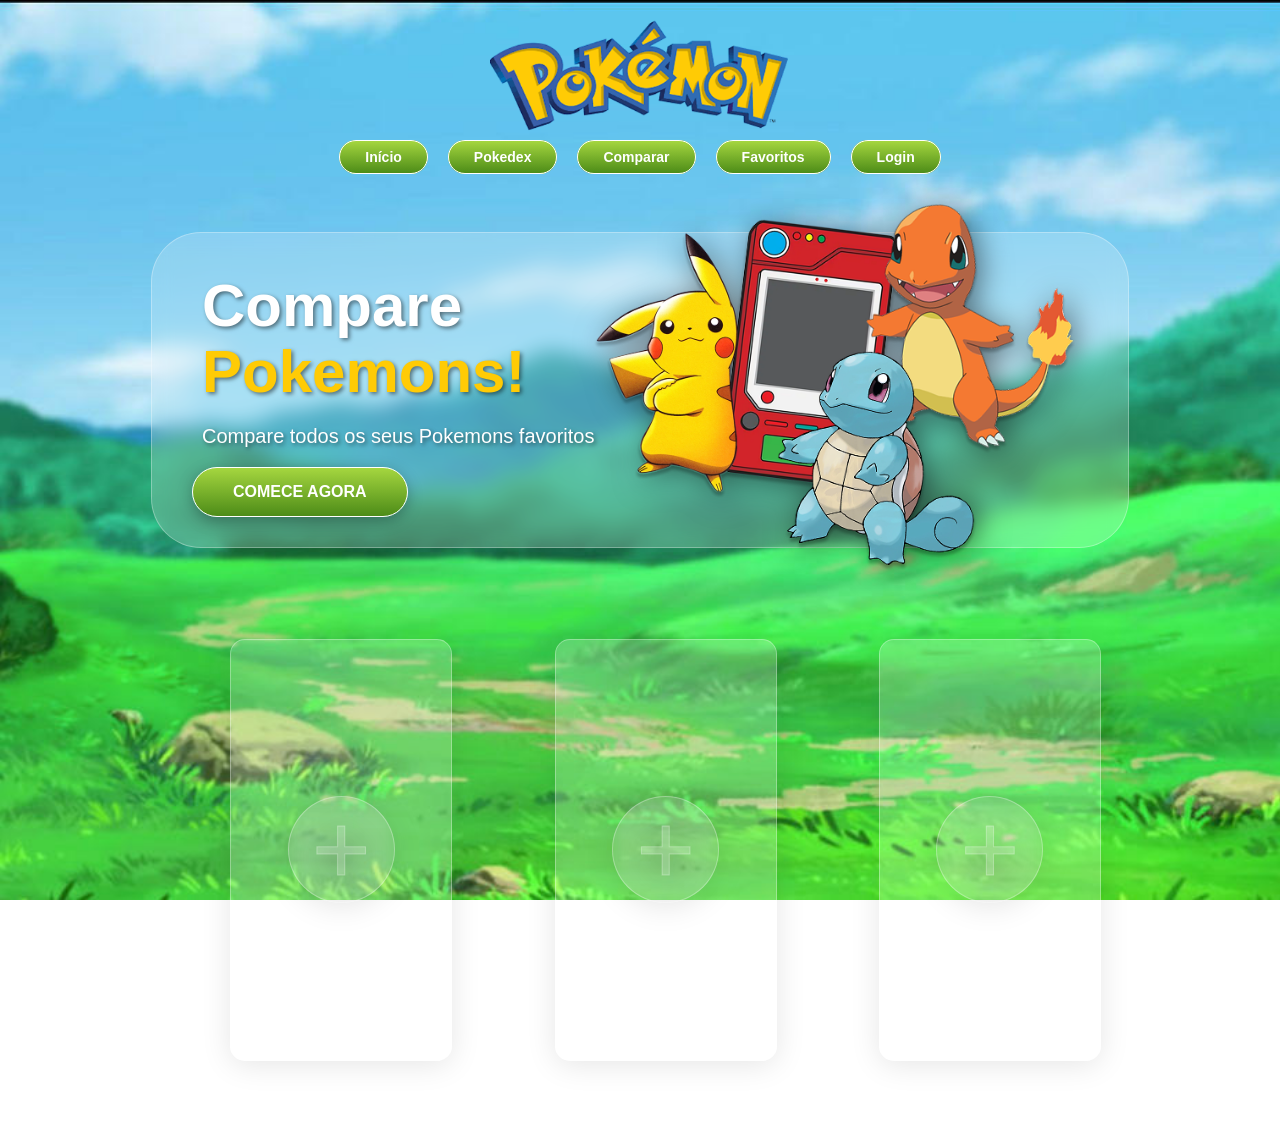
==== commit f96a614c: "adicionado banner da mari e funcao de rolagem" ====
--- a/compare.html
+++ b/compare.html
@@ -24,7 +24,20 @@
         </nav>
     </header>
 
-    <section class="card-add-content">
+    <section class="hero-div">
+        <div class="hero-banner">
+            <div class="hero-content">
+                <h1>Compare <span>Pokemons!</span></h1>
+                <p>Compare todos os seus Pokemons favoritos</p>
+                <button class="btn-start" onclick="irParaSecao()">COMECE AGORA</button>
+            </div>
+            <div class="hero-image">
+                <img src="assets/trio-pokemon.png" alt="Pikachu, Squirtle e Charmander">
+            </div>
+        </div>
+    </section>
+
+    <section class="card-add-content" id="sectionCompare">
 
 <!--card 1-->
         <div class="card-add-empty" id="card1" onclick="addCard1()">
--- a/assets/css/compare.css
+++ b/assets/css/compare.css
@@ -4,14 +4,21 @@
     align-items: center;
 }
 
+.hero-div{
+    height: 30vw;
+    display: flex;
+    height: 90%;
+    margin-top: 2%;
+
+}
+
 .card-add-content{
-    margin-top: 30px;
+    width: 100%;
+    height: 40vw;
     display: flex;
-    min-width: 100px;
-    min-height: 200px;
     justify-content: space-between;
     justify-content: center;
-    justify-self:center;
+    align-items: center;
     gap: 8%;
     padding: 2%;
     animation: slideUp 0.3s ease forwards;
